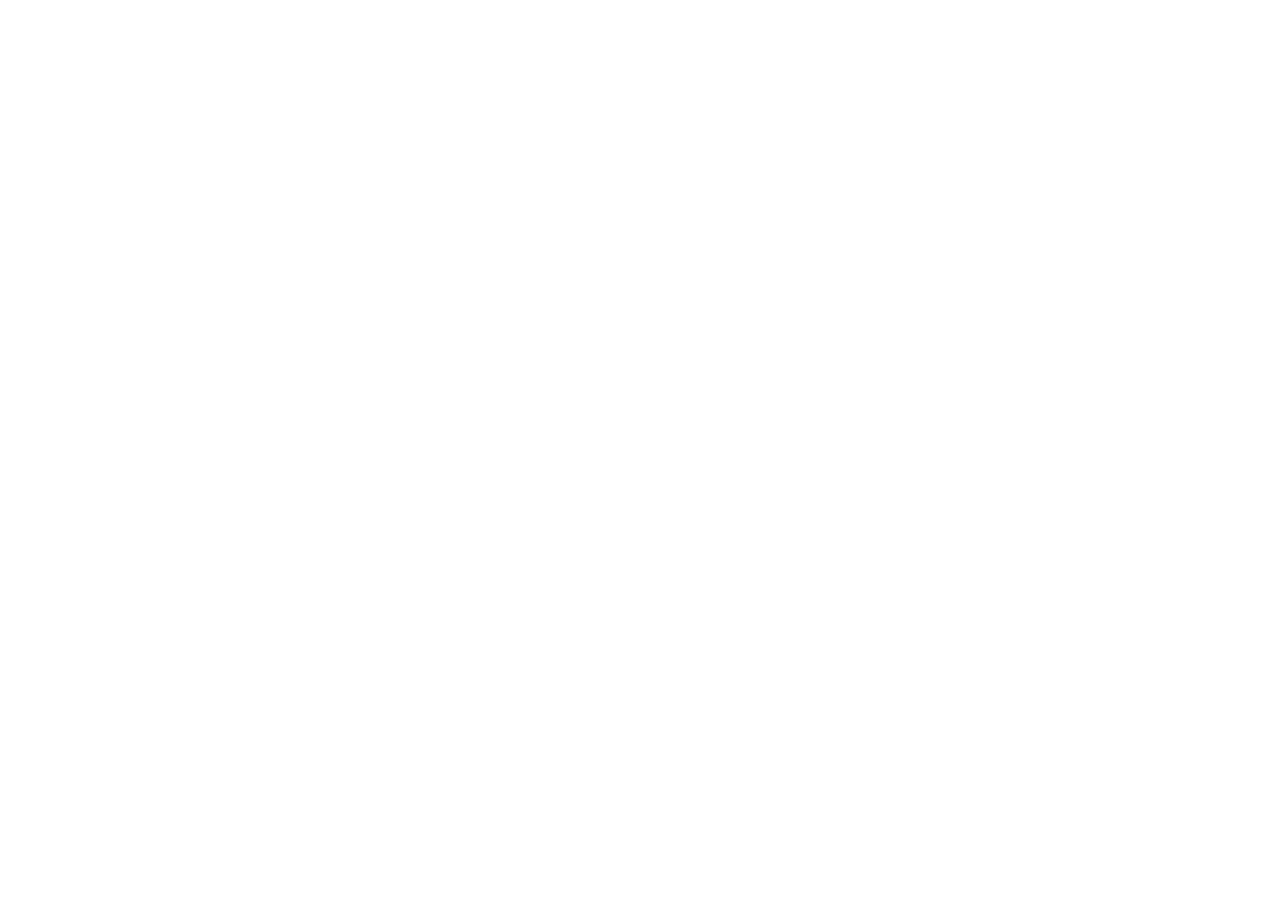
==== about.html @ 271f460a "Set up the Repository and Basic HTML structure" ====
<!DOCTYPE html>
<html lang="en">
<head>
    <meta charset="UTF-8">
    <meta http-equiv="X-UA-Compatible" content="IE=edge">
    <meta name="viewport" content="width=device-width, initial-scale=1.0">
    <title>About us - Web 3.0 Conference</title>
</head>
<body>
    <!-- ==== DESKTOP: Social media Header ==== -->
    <div>

    </div>

    <!-- ==== Navbar ==== -->
    <nav class="nav">

    </nav>

    <!-- ==== Header Section ==== -->
    <header class="header">

    </header>

    <!-- ==== Main Section ==== -->
    <main class="main">

    </main>

    <!-- ==== Times Section ==== -->
    <section class="time">

    </section>

    <!-- ==== DESKTOP: Partner Section ==== -->
    <section class="partner">

    </section>

    <!-- ==== Footer ==== -->
    <footer class="footer">

    </footer>
</body>
</html>
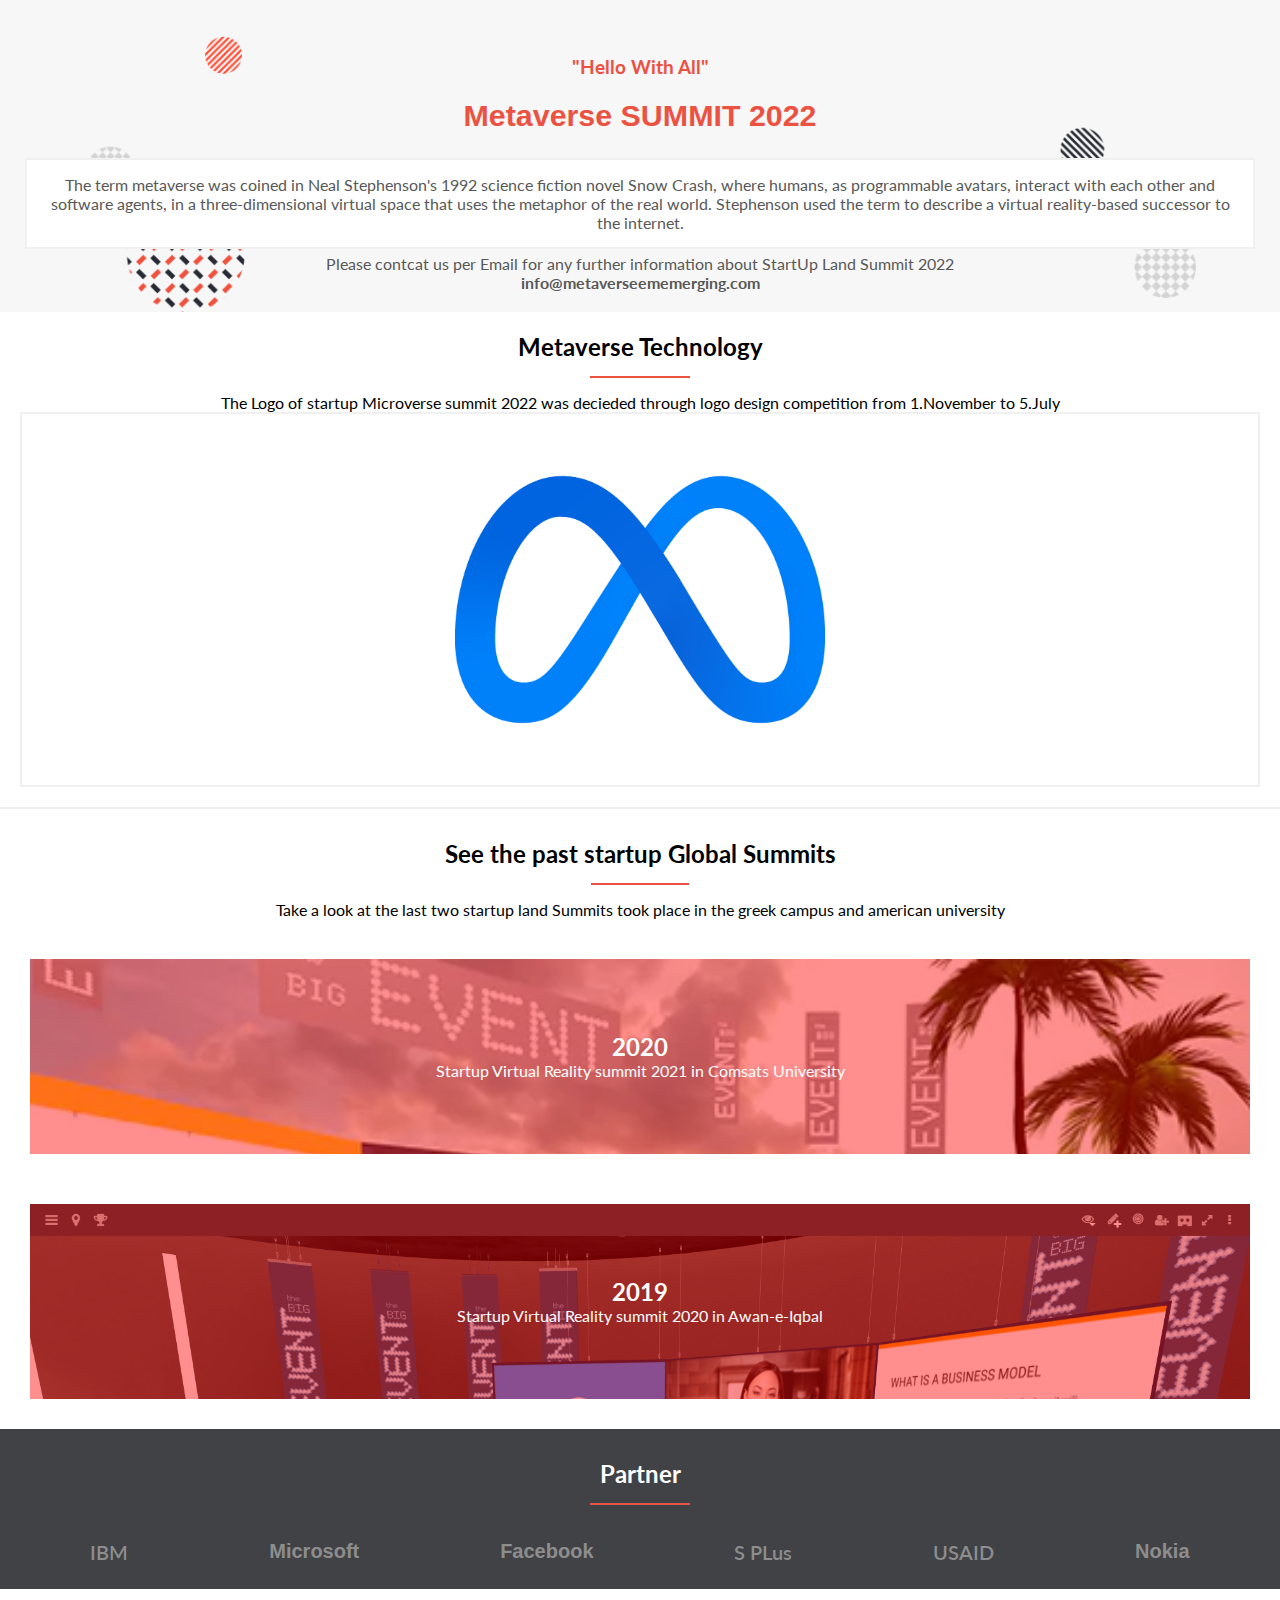
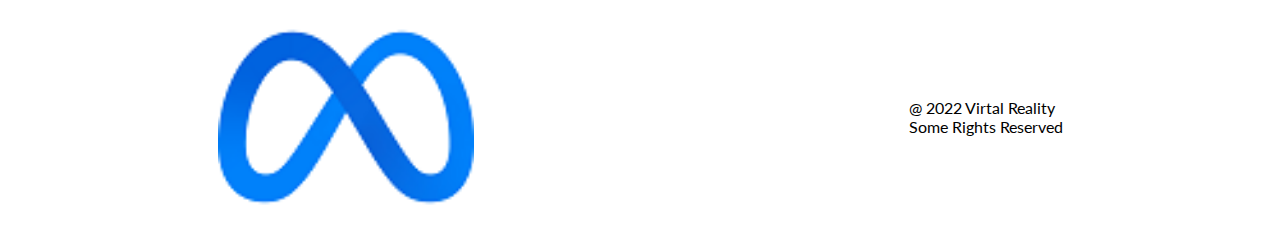
==== commit 2e30adbf: "About Page Mobile Version Completed (Milestone 1)" ====
--- a/about.html
+++ b/about.html
@@ -4,7 +4,10 @@
     <meta charset="UTF-8">
     <meta http-equiv="X-UA-Compatible" content="IE=edge">
     <meta name="viewport" content="width=device-width, initial-scale=1.0">
-    <title>About us - Web 3.0 Conference</title>
+    <title>About us - Metaverse Conference</title>
+    <link rel="stylesheet" href="assets/about.css" />
+    <link rel="stylesheet" href="https://use.fontawesome.com/releases/v5.15.4/css/all.css"
+        integrity="sha384-DyZ88mC6Up2uqS4h/KRgHuoeGwBcD4Ng9SiP4dIRy0EXTlnuz47vAwmeGwVChigm" crossorigin="anonymous">
 </head>
 <body>
     <!-- ==== DESKTOP: Social media Header ==== -->
@@ -14,32 +17,99 @@
 
     <!-- ==== Navbar ==== -->
     <nav class="nav">
-
+        <i class="fas fa-bars"></i>
     </nav>
-
-    <!-- ==== Header Section ==== -->
+<!-- ==== Header Section ==== -->
     <header class="header">
 
+        <h3>"Hello With All"</h3>
+        <h1 class="header__header1">Metaverse SUMMIT 2022</h1>
+        <p class="header__text">
+            The term metaverse was coined in Neal Stephenson's 1992 science fiction 
+            novel Snow Crash, where humans, as programmable avatars, interact with 
+            each other and software agents, in a three-dimensional virtual space that 
+            uses the metaphor of the real world. Stephenson used the term to describe
+             a virtual reality-based successor to the internet.
+        </p>
+        <p>
+            Please contcat us per Email for any further information
+            about StartUp Land Summit 2022
+
+        </p>
+        <p class="header__Email">info@metaverseememerging.com</p>
     </header>
 
-    <!-- ==== Main Section ==== -->
+   <!-- ==== Main Section ==== -->
     <main class="main">
+        <div class="main__heading">
+            <h2>Metaverse Technology</h2>
+            <div class="main__line"></div>
+            <p>The Logo of startup Microverse summit 2022 was decieded through logo design competition from 1.November to
+                5.July</p>
+        </div>
+        <div class="main__logo">
+            <img src="assets/img/startuplogo.png" alt="satrtup" />
+        </div>
 
     </main>
 
     <!-- ==== Times Section ==== -->
     <section class="time">
 
+        <h2> See the past startup Global Summits</h2>
+        <div class="main__heading">
+            <div class="main__line"></div>
+        </div>
+        <p>
+            Take a look at the last two startup
+            land Summits took place in the greek campus
+            and american university
+        </p>
+        <div class="time__one">
+            <div class="time__text">
+                <h2>2020</h2>
+                <p>Startup Virtual Reality summit 2021 in Comsats University</p>
+            </div>
+        </div>
+
+        <div class="time__two">
+            <div class="time__text">
+                <h2>2019</h2>
+                <p>Startup Virtual Reality summit 2020 in Awan-e-Iqbal</p>
+
+            </div>
+        </div>
     </section>
 
     <!-- ==== DESKTOP: Partner Section ==== -->
     <section class="partner">
+        <h2>Partner</h2>
+        <div class="main__heading">
+            <div class="main__line"></div>
+        </div>
+        <div class="partner__logos">
+            <span class="partner__logos__type1">IBM</span>
+            <span class="partner__logos__type2">Microsoft</span>
+            <span class="partner__logos__type2">Facebook</span>
+            <span class="partner__logos__type1">S PLus</span>
+            <span class="partner__logos__type1">USAID</span>
+            <span class="partner__logos__type2">Nokia</span>
+        </div>
 
     </section>
 
     <!-- ==== Footer ==== -->
     <footer class="footer">
 
+    <footer>
+        <div class="footer__container">
+            <img src="assets/img/logo.png" alt="startup">
+            <div class="footer__container__content">
+                <p>@ 2022 Virtal Reality</p>
+                <p>Some Rights Reserved </p>
+            </div>
+        </div>
     </footer>
+
 </body>
 </html>--- a/assets/about.css
+++ b/assets/about.css
@@ -0,0 +1,171 @@
+@import url('https://fonts.googleapis.com/css2?family=Lato:ital,wght@0,100;0,300;0,400;0,700;0,900;1,100;1,300;1,400;1,700;1,900&display=swap');
+@import url('http://fonts.cdnfonts.com/css/cocogoose');
+
+body {
+  font-family: 'Lato', sans-serif;
+  font-weight: 400;
+}
+
+* {
+  margin: 0;
+  padding: 0;
+}
+
+.nav {
+  background-color: #f7f7f7;
+}
+
+i {
+  font-size: 30px;
+  margin: 20px 0 0 20px;
+}
+
+.header {
+  background-image: url('img/about-bg.png');
+  background-size: contain;
+  background-position: center;
+  background-repeat: no-repeat;
+  color: #585858;
+  text-align: center;
+  padding: 20px;
+  background-color: #f7f7f7;
+}
+
+.header h3 {
+  color: #ec5242;
+}
+
+.header__header1 {
+  font-family: 'COCOGOOSE', sans-serif;
+  padding: 20px 0;
+  font-size: 1.9em;
+  font-weight: 700;
+  color: #ec5242;
+}
+
+.header__text {
+  padding: 15px;
+  border: 2px solid #f0f0f0;
+  background-color: #fff;
+  margin: 5px;
+}
+
+.header__Email {
+  font-weight: bold;
+  font-style: underline;
+}
+
+.main {
+  text-align: center;
+  padding: 20px;
+  border-bottom: 2px solid #f0f0f0;
+}
+
+.main__line {
+  width: 8%;
+  height: 2px;
+  background-color: #ec5242;
+  margin: 15px 0;
+}
+
+.main__heading {
+  display: flex;
+  flex-direction: column;
+  align-items: center;
+}
+
+.main__logo {
+  border: 2px solid #f0f0f0;
+  display: flex;
+  justify-content: center;
+  align-items: center;
+}
+
+.main__logo img {
+  width: 30%;
+  height: 30%;
+}
+
+.time {
+  text-align: center;
+  padding: 30px;
+}
+
+.time__one {
+  color: white;
+  background-image: url('img/summit1.jpeg');
+  min-height: 195px;
+  background-position: cover;
+  background-repeat: no-repeat;
+  background-size: 100%;
+  position: relative;
+  margin-top: 40px;
+  box-shadow: inset 0 0 0 2000px rgba(255, 0, 0, 0.438);
+}
+
+.time__text {
+  position: absolute;
+  top: 50%;
+  right: 50%;
+  transform: translate(50%, -50%);
+}
+
+.time__two {
+  margin-top: 50px;
+  position: relative;
+  color: white;
+  background-image: url('img/summit2.jpeg');
+  min-height: 195px;
+  background-repeat: no-repeat;
+  background-position: cover;
+  background-size: 100%;
+  box-shadow: inset 0 0 0 2000px rgba(255, 0, 0, 0.438);
+}
+
+.partner {
+  background-color: #414246;
+  text-align: center;
+  padding: 0 20px;
+}
+
+.partner h2 {
+  color: #fff;
+  padding-top: 30px;
+}
+
+.partner__logos {
+  display: flex;
+  justify-content: space-around;
+  flex-wrap: wrap;
+  font-weight: 600;
+  font-size: 20px;
+  color: #8d8d8d;
+  margin-top: 10px;
+}
+
+.partner__logos span {
+  padding-bottom: 15px;
+  margin: 10px;
+}
+
+.partner__logos__type1 {
+  font-family: 'Lato', sans-serif;
+}
+
+.partner__logos__type2 {
+  font-family: 'COCOGOOSE', sans-serif;
+}
+
+.footer__container {
+  display: flex;
+  justify-content: space-around;
+}
+
+.footer__container img {
+  width: 20%;
+  height: 15%;
+}
+
+.footer__container__content {
+  align-self: center;
+}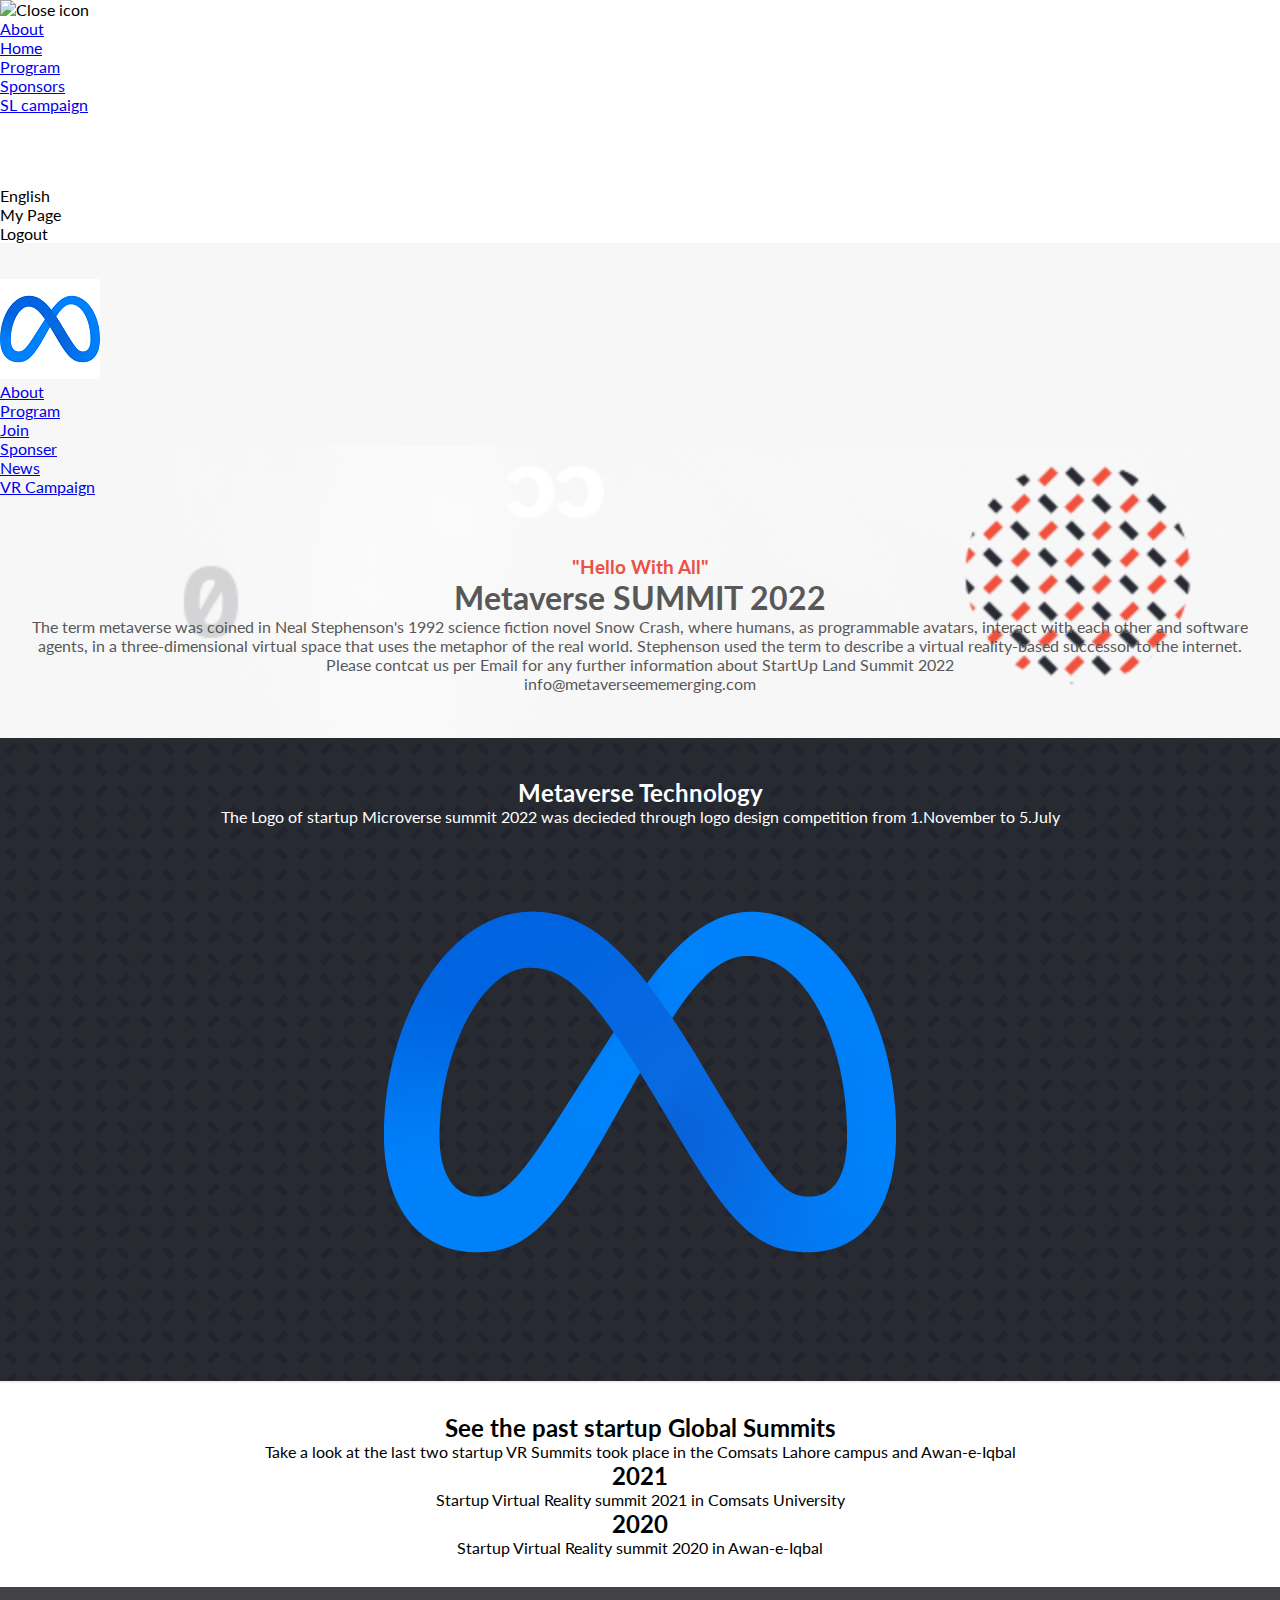
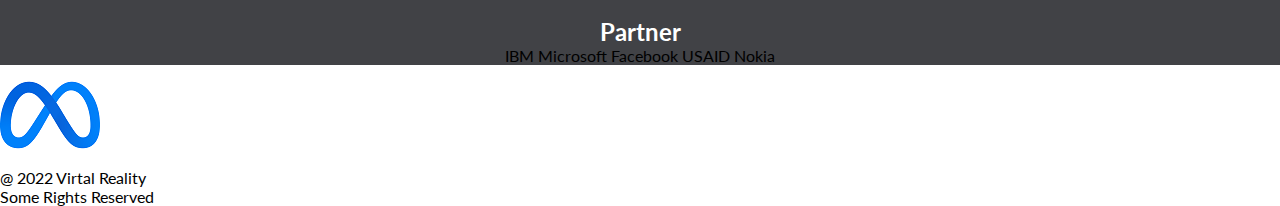
==== commit 062f17bb: "JS added to show speakers dynamically" ====
--- a/about.html
+++ b/about.html
@@ -6,25 +6,56 @@
     <meta name="viewport" content="width=device-width, initial-scale=1.0">
     <title>About us - Metaverse Conference</title>
     <link rel="stylesheet" href="assets/about.css" />
+    <link rel="stylesheet" href="assets/style.css" />
     <link rel="stylesheet" href="https://use.fontawesome.com/releases/v5.15.4/css/all.css"
         integrity="sha384-DyZ88mC6Up2uqS4h/KRgHuoeGwBcD4Ng9SiP4dIRy0EXTlnuz47vAwmeGwVChigm" crossorigin="anonymous">
 </head>
 <body>
-    <!-- ==== DESKTOP: Social media Header ==== -->
-    <div>
+  <!-- ==== Mobile: Main Menu ==== -->
+  <div id="navbar-overlay" class="overlay-background">
+    <a class="closeIcon"><img src="assets/img/close.png" alt="Close icon"></a>
+    <ul class="overlay-content">
+        <li><a class="one" href="about.html">About</a></li>
+        <li><a href="index.html">Home</a></li>
+        <li><a href="#program">Program</a></li>
+        <li><a href="#sponsor">Sponsors</a></li>
+        <li class="menu-item-border"><a class="item-link" href="#">SL campaign </a></li>
+    </ul>
+</div>
+<!-- ==== DESKTOP: Social media Header ==== -->
+<div class="social">
+    <div> <i class="fab fa-twitter"></i></div>
+    <div> <i class="fab fa-facebook-f"></i></div>
+    <div>English</div>
+    <div>My Page</div>
+    <div>Logout</div>
+</div>
 
-    </div>
-
-    <!-- ==== Navbar ==== -->
-    <nav class="nav">
-        <i class="fas fa-bars"></i>
+<!-- ==== Navbar ==== -->
+<header class="nav">
+    <nav class="navbar-humberger">
+        <div class="icon-tab" id="humberger">
+            <i class="fas fa-bars"></i>
+        </div>
     </nav>
+     <!-- ==== Desktop: Main Menu ==== -->
+    <ul class="desktp_menu">
+        <li class="desktp_menu_item desktp_menu_logo"><a href="index.html"><img src="assets/img/logo.png"
+                    alt="startup" /></a></li>
+        <li><a class="active" href="about.html">About</a></li>
+        <li><a href="#program">Program</a></li>
+        <li><a href="#">Join</a></li>
+        <li><a href="#sponsor">Sponser</a></li>
+        <li><a href="#">News</a></li>
+        <li class="item-border"><a href="#" class="item-link">VR Campaign</a></li>
+    </ul>
+</header>
 <!-- ==== Header Section ==== -->
     <header class="header">
 
         <h3>"Hello With All"</h3>
-        <h1 class="header__header1">Metaverse SUMMIT 2022</h1>
-        <p class="header__text">
+        <h1 class="header_header1">Metaverse SUMMIT 2022</h1>
+        <p class="header_text">
             The term metaverse was coined in Neal Stephenson's 1992 science fiction 
             novel Snow Crash, where humans, as programmable avatars, interact with 
             each other and software agents, in a three-dimensional virtual space that 
@@ -36,18 +67,18 @@
             about StartUp Land Summit 2022
 
         </p>
-        <p class="header__Email">info@metaverseememerging.com</p>
+        <p class="header_Email">info@metaverseememerging.com</p>
     </header>
 
    <!-- ==== Main Section ==== -->
     <main class="main">
-        <div class="main__heading">
+        <div class="main_heading">
             <h2>Metaverse Technology</h2>
-            <div class="main__line"></div>
+            <div class="main_line"></div>
             <p>The Logo of startup Microverse summit 2022 was decieded through logo design competition from 1.November to
                 5.July</p>
         </div>
-        <div class="main__logo">
+        <div class="main_logo">
             <img src="assets/img/startuplogo.png" alt="satrtup" />
         </div>
 
@@ -57,26 +88,28 @@
     <section class="time">
 
         <h2> See the past startup Global Summits</h2>
-        <div class="main__heading">
-            <div class="main__line"></div>
+        <div class="main_heading">
+            <div class="main_line"></div>
         </div>
-        <p>
+        <p class="time_p">
             Take a look at the last two startup
-            land Summits took place in the greek campus
-            and american university
+            VR Summits took place in the Comsats Lahore campus
+            and Awan-e-Iqbal
         </p>
-        <div class="time__one">
-            <div class="time__text">
-                <h2>2020</h2>
-                <p>Startup Virtual Reality summit 2021 in Comsats University</p>
+        <div class="time_container">
+            <div class="time_one">
+                <div class="time_text">
+                    <h2>2021</h2>
+                    <p>Startup Virtual Reality summit 2021 in Comsats University</p>
+                </div>
             </div>
-        </div>
 
-        <div class="time__two">
-            <div class="time__text">
-                <h2>2019</h2>
-                <p>Startup Virtual Reality summit 2020 in Awan-e-Iqbal</p>
+            <div class="time_two">
+                <div class="time_text">
+                    <h2>2020</h2>
+                    <p>Startup Virtual Reality summit 2020 in Awan-e-Iqbal</p>
 
+                </div>
             </div>
         </div>
     </section>
@@ -84,16 +117,15 @@
     <!-- ==== DESKTOP: Partner Section ==== -->
     <section class="partner">
         <h2>Partner</h2>
-        <div class="main__heading">
-            <div class="main__line"></div>
+        <div class="main_heading">
+            <div class="main_line"></div>
         </div>
-        <div class="partner__logos">
-            <span class="partner__logos__type1">IBM</span>
-            <span class="partner__logos__type2">Microsoft</span>
-            <span class="partner__logos__type2">Facebook</span>
-            <span class="partner__logos__type1">S PLus</span>
-            <span class="partner__logos__type1">USAID</span>
-            <span class="partner__logos__type2">Nokia</span>
+        <div class="partner_logos">
+            <span class="partner_logos_type1">IBM</span>
+            <span class="partner_logos_type2">Microsoft</span>
+            <span class="partner_logos_type2">Facebook</span>
+            <span class="partner_logos_type1">USAID</span>
+            <span class="partner_logos_type2">Nokia</span>
         </div>
 
     </section>
@@ -102,9 +134,9 @@
     <footer class="footer">
 
     <footer>
-        <div class="footer__container">
+        <div class="footer_container">
             <img src="assets/img/logo.png" alt="startup">
-            <div class="footer__container__content">
+            <div class="footer_container_content">
                 <p>@ 2022 Virtal Reality</p>
                 <p>Some Rights Reserved </p>
             </div>
--- a/assets/style.css
+++ b/assets/style.css
@@ -0,0 +1,159 @@
+@import url('https://fonts.googleapis.com/css2?family=Lato:ital,wght@0,100;0,300;0,400;0,700;0,900;1,100;1,300;1,400;1,700;1,900&display=swap');
+
+body {
+  font-family: 'Lato', sans-serif;
+  font-weight: 400;
+}
+
+* {
+  margin: 0;
+  padding: 0;
+}
+
+i {
+  font-size: 30px;
+  margin: 20px 0 0 20px;
+}
+
+i:hover {
+  color: white;
+}
+
+.header {
+  background-image: url('img/mobile-bg.png');
+  background-size: cover;
+  background-position: center;
+  margin-top: -50px;
+  padding: 110px 10px 45px 10px;
+  color: #585858;
+}
+
+.header__header1 {
+  font-family: 'Lato', sans-serif;
+  padding: 20px 0;
+  font-size: 1.9em;
+  font-weight: 900;
+  color: #ec5242;
+}
+
+.header__text {
+  padding: 20px;
+  border: 3.5px solid #fff;
+  background-color: #f7f7f7;
+  margin: 5px;
+}
+
+.main {
+  background-image: url('img/main-bg.png');
+  background-color: #272a31;
+  color: #fff;
+  padding: 40px 0;
+}
+
+.main__line {
+  width: 15%;
+  height: 2px;
+  background-color: #ec5242;
+  margin-top: 15px;
+}
+
+.main__heading {
+  display: flex;
+  flex-direction: column;
+  align-items: center;
+}
+
+.main__List {
+  padding-top: 30px;
+}
+
+.main__List__item {
+  display: grid;
+  grid-template-columns: 18% 18% 58%;
+  background-color: #5f5f5f50;
+  grid-column-gap: 3%;
+  padding: 4% 1%;
+  margin: 20px;
+}
+
+.main__List__item__SubItem {
+  align-self: center;
+}
+
+.main__List__item__title {
+  color: #ec5242;
+}
+
+.btn-container {
+  display: flex;
+  justify-content: center;
+  margin-top: 40px;
+}
+
+.main-btn {
+  padding: 30px 15%;
+  background-color: #ec5242;
+  color: #fff;
+  border-style: none;
+  font-size: 20px;
+}
+
+.speakers {
+  min-height: 500px;
+  padding: 10px;
+}
+
+.speakers__line {
+  width: 15%;
+  height: 2px;
+  background-color: #ec5242;
+  margin-top: 15px;
+}
+
+.speakers__heading {
+  display: flex;
+  flex-direction: column;
+  align-items: center;
+}
+
+.speakers__list__item {
+  display: grid;
+  grid-template-columns: 35% 57%;
+  grid-column-gap: 8%;
+  margin-top: 40px;
+}
+
+.speaker__list__item__img {
+  background-image: url('img/speakersbg.jpg');
+  background-size: 40% 40%;
+  background-repeat: no-repeat;
+  background-position-x: 0;
+  background-position-y: 0;
+}
+
+.speaker__list__item__img img {
+  width: 100%;
+  height: 100%;
+  padding-left: 12%;
+  padding-top: 12%;
+}
+
+.speaker__list__item__content {
+  padding-top: 8%;
+}
+
+.speaker__list__item__content__bio {
+  font-style: italic;
+  color: #ec5242;
+}
+
+.speakers__bio__line {
+  width: 8%;
+  height: 2px;
+  background-color: #d3d3d3;
+  margin: 10px 0;
+}
+
+.speaker__list__item__content p {
+  font-size: 12px;
+}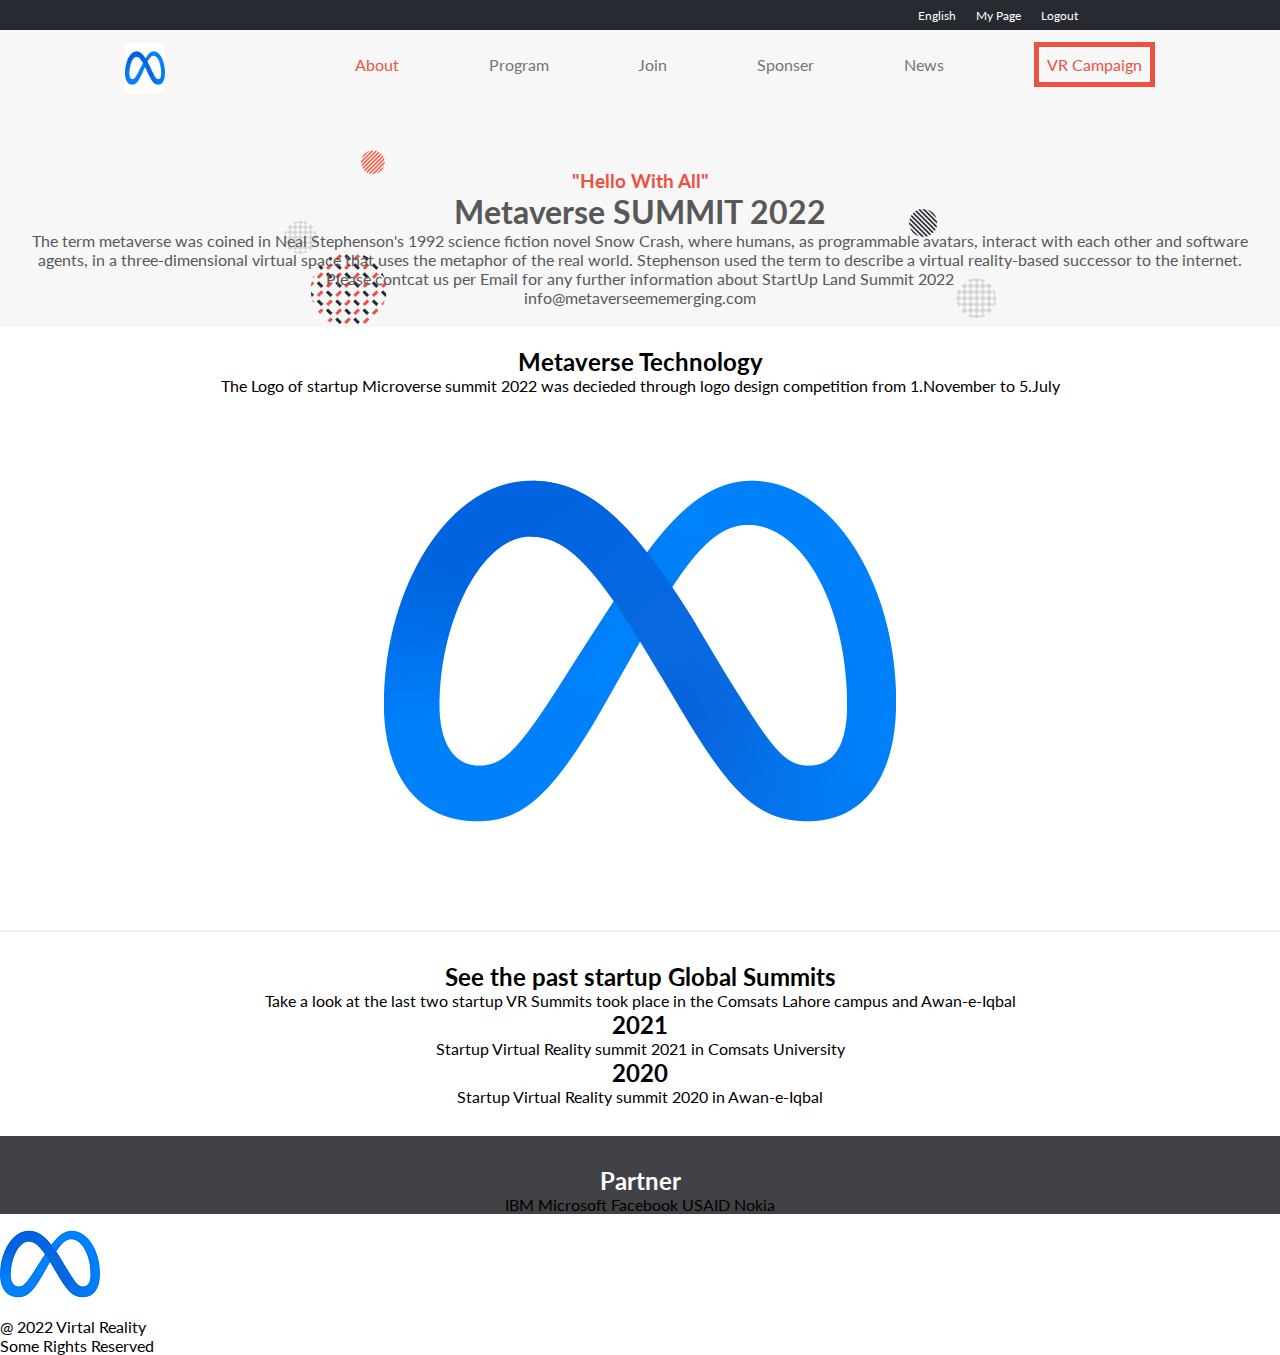
==== commit ec953f87: "Format HTML code" ====
--- a/about.html
+++ b/about.html
@@ -1,5 +1,6 @@
 <!DOCTYPE html>
 <html lang="en">
+
 <head>
     <meta charset="UTF-8">
     <meta http-equiv="X-UA-Compatible" content="IE=edge">
@@ -10,57 +11,58 @@
     <link rel="stylesheet" href="https://use.fontawesome.com/releases/v5.15.4/css/all.css"
         integrity="sha384-DyZ88mC6Up2uqS4h/KRgHuoeGwBcD4Ng9SiP4dIRy0EXTlnuz47vAwmeGwVChigm" crossorigin="anonymous">
 </head>
+
 <body>
-  <!-- ==== Mobile: Main Menu ==== -->
-  <div id="navbar-overlay" class="overlay-background">
-    <a class="closeIcon"><img src="assets/img/close.png" alt="Close icon"></a>
-    <ul class="overlay-content">
-        <li><a class="one" href="about.html">About</a></li>
-        <li><a href="index.html">Home</a></li>
-        <li><a href="#program">Program</a></li>
-        <li><a href="#sponsor">Sponsors</a></li>
-        <li class="menu-item-border"><a class="item-link" href="#">SL campaign </a></li>
-    </ul>
-</div>
-<!-- ==== DESKTOP: Social media Header ==== -->
-<div class="social">
-    <div> <i class="fab fa-twitter"></i></div>
-    <div> <i class="fab fa-facebook-f"></i></div>
-    <div>English</div>
-    <div>My Page</div>
-    <div>Logout</div>
-</div>
+    <!-- ==== Mobile: Main Menu ==== -->
+    <div id="navbar-overlay" class="overlay-background">
+        <a class="closeIcon"><img src="assets/img/close.png" alt="Close icon"></a>
+        <ul class="overlay-content">
+            <li><a class="one" href="about.html">About</a></li>
+            <li><a href="index.html">Home</a></li>
+            <li><a href="#program">Program</a></li>
+            <li><a href="#sponsor">Sponsors</a></li>
+            <li class="menu-item-border"><a class="item-link" href="#">SL campaign </a></li>
+        </ul>
+    </div>
+    <!-- ==== DESKTOP: Social media Header ==== -->
+    <div class="social">
+        <div> <i class="fab fa-twitter"></i></div>
+        <div> <i class="fab fa-facebook-f"></i></div>
+        <div>English</div>
+        <div>My Page</div>
+        <div>Logout</div>
+    </div>
 
-<!-- ==== Navbar ==== -->
-<header class="nav">
-    <nav class="navbar-humberger">
-        <div class="icon-tab" id="humberger">
-            <i class="fas fa-bars"></i>
-        </div>
-    </nav>
-     <!-- ==== Desktop: Main Menu ==== -->
-    <ul class="desktp_menu">
-        <li class="desktp_menu_item desktp_menu_logo"><a href="index.html"><img src="assets/img/logo.png"
-                    alt="startup" /></a></li>
-        <li><a class="active" href="about.html">About</a></li>
-        <li><a href="#program">Program</a></li>
-        <li><a href="#">Join</a></li>
-        <li><a href="#sponsor">Sponser</a></li>
-        <li><a href="#">News</a></li>
-        <li class="item-border"><a href="#" class="item-link">VR Campaign</a></li>
-    </ul>
-</header>
-<!-- ==== Header Section ==== -->
+    <!-- ==== Navbar ==== -->
+    <header class="nav">
+        <nav class="navbar-humberger">
+            <div class="icon-tab" id="humberger">
+                <i class="fas fa-bars"></i>
+            </div>
+        </nav>
+        <!-- ==== Desktop: Main Menu ==== -->
+        <ul class="desktp_menu">
+            <li class="desktp_menu_item desktp_menu_logo"><a href="index.html"><img src="assets/img/logo.png"
+                        alt="startup" /></a></li>
+            <li><a class="active" href="about.html">About</a></li>
+            <li><a href="#program">Program</a></li>
+            <li><a href="#">Join</a></li>
+            <li><a href="#sponsor">Sponser</a></li>
+            <li><a href="#">News</a></li>
+            <li class="item-border"><a href="#" class="item-link">VR Campaign</a></li>
+        </ul>
+    </header>
+    <!-- ==== Header Section ==== -->
     <header class="header">
 
         <h3>"Hello With All"</h3>
         <h1 class="header_header1">Metaverse SUMMIT 2022</h1>
         <p class="header_text">
-            The term metaverse was coined in Neal Stephenson's 1992 science fiction 
-            novel Snow Crash, where humans, as programmable avatars, interact with 
-            each other and software agents, in a three-dimensional virtual space that 
+            The term metaverse was coined in Neal Stephenson's 1992 science fiction
+            novel Snow Crash, where humans, as programmable avatars, interact with
+            each other and software agents, in a three-dimensional virtual space that
             uses the metaphor of the real world. Stephenson used the term to describe
-             a virtual reality-based successor to the internet.
+            a virtual reality-based successor to the internet.
         </p>
         <p>
             Please contcat us per Email for any further information
@@ -70,12 +72,13 @@
         <p class="header_Email">info@metaverseememerging.com</p>
     </header>
 
-   <!-- ==== Main Section ==== -->
+    <!-- ==== Main Section ==== -->
     <main class="main">
         <div class="main_heading">
             <h2>Metaverse Technology</h2>
             <div class="main_line"></div>
-            <p>The Logo of startup Microverse summit 2022 was decieded through logo design competition from 1.November to
+            <p>The Logo of startup Microverse summit 2022 was decieded through logo design competition from 1.November
+                to
                 5.July</p>
         </div>
         <div class="main_logo">
@@ -133,15 +136,16 @@
     <!-- ==== Footer ==== -->
     <footer class="footer">
 
-    <footer>
-        <div class="footer_container">
-            <img src="assets/img/logo.png" alt="startup">
-            <div class="footer_container_content">
-                <p>@ 2022 Virtal Reality</p>
-                <p>Some Rights Reserved </p>
+        <footer>
+            <div class="footer_container">
+                <img src="assets/img/logo.png" alt="startup">
+                <div class="footer_container_content">
+                    <p>@ 2022 Virtal Reality</p>
+                    <p>Some Rights Reserved </p>
+                </div>
             </div>
-        </div>
-    </footer>
+        </footer>
+        <script src="assets/script.js"></script>
+</body>
 
-</body>
 </html>--- a/assets/style.css
+++ b/assets/style.css
@@ -1,159 +1,154 @@
-@import url('https://fonts.googleapis.com/css2?family=Lato:ital,wght@0,100;0,300;0,400;0,700;0,900;1,100;1,300;1,400;1,700;1,900&display=swap');
+html {
+    scroll-behavior: smooth;
+  }
+  
+  #humberger {
+    display: block;
+  }
+  
+  i {
+    font-size: 30px;
+    margin: 20px 0 0 20px;
+  }
+  
+  .desktp_menu {
+    display: none;
+  }
+  
+  .social {
+    display: none;
+  }
+  
+  /* overlay */
+  
+  .overlay-background {
+    height: 100%;
+    width: 0;
+    position: fixed;
+    z-index: 1;
+    left: 0;
+    top: 0;
+    background-color: rgba(37, 37, 37, 0.747);
+    overflow-x: hidden;
+  }
+  
+  .overlay-content {
+    position: relative;
+    top: 10%;
+    text-align: left;
+  }
+  
+  a {
+    color: #757474;
+  }
+  
+  .overlay-background a {
+    padding: 15px;
+    text-decoration: none;
+    display: block;
+    transition: 0.3s;
+    font-size: 32px;
+    font-style: normal;
+    font-weight: 450;
+    line-height: 44px;
+    text-align: left;
+    color: #fff;
+  }
+  
+  .overlay-background .closeIcon {
+    position: absolute;
+    top: 0;
+    right: 15px;
+    cursor: pointer;
+  }
+  
+  .blur {
+    filter: blur(8px);
+  }
+  
+  .menu-item-border {
+    border: 5px solid #ec5242;
+    padding: 8px;
+    color: #ec5242;
+    width: 60%;
+  }
+  
+  .item-link {
+    color: #ec5242;
+  }
+  
+  a:hover {
+    color: #ec5242;
+  }
+  
+  @media screen and (min-width: 768px) {
+    .social {
+      height: 30px;
+      background-color: #272a31;
+      color: #fff;
+      padding: 0;
+      margin: 0;
+      font-size: 12px;
+      display: flex;
+      justify-content: flex-end;
+      align-items: center;
+      padding-right: 15%;
+    }
+  
+    .social > div {
+      padding: 0 10px;
+    }
+  
+    .social i {
+      font-size: 14px;
+      margin-bottom: 20px;
+    }
 
-body {
-  font-family: 'Lato', sans-serif;
-  font-weight: 400;
-}
-
-* {
-  margin: 0;
-  padding: 0;
-}
-
-i {
-  font-size: 30px;
-  margin: 20px 0 0 20px;
-}
-
-i:hover {
-  color: white;
-}
-
-.header {
-  background-image: url('img/mobile-bg.png');
-  background-size: cover;
-  background-position: center;
-  margin-top: -50px;
-  padding: 110px 10px 45px 10px;
-  color: #585858;
-}
-
-.header__header1 {
-  font-family: 'Lato', sans-serif;
-  padding: 20px 0;
-  font-size: 1.9em;
-  font-weight: 900;
-  color: #ec5242;
-}
-
-.header__text {
-  padding: 20px;
-  border: 3.5px solid #fff;
-  background-color: #f7f7f7;
-  margin: 5px;
-}
-
-.main {
-  background-image: url('img/main-bg.png');
-  background-color: #272a31;
-  color: #fff;
-  padding: 40px 0;
-}
-
-.main__line {
-  width: 15%;
-  height: 2px;
-  background-color: #ec5242;
-  margin-top: 15px;
-}
-
-.main__heading {
-  display: flex;
-  flex-direction: column;
-  align-items: center;
-}
-
-.main__List {
-  padding-top: 30px;
-}
-
-.main__List__item {
-  display: grid;
-  grid-template-columns: 18% 18% 58%;
-  background-color: #5f5f5f50;
-  grid-column-gap: 3%;
-  padding: 4% 1%;
-  margin: 20px;
-}
-
-.main__List__item__SubItem {
-  align-self: center;
-}
-
-.main__List__item__title {
-  color: #ec5242;
-}
-
-.btn-container {
-  display: flex;
-  justify-content: center;
-  margin-top: 40px;
-}
-
-.main-btn {
-  padding: 30px 15%;
-  background-color: #ec5242;
-  color: #fff;
-  border-style: none;
-  font-size: 20px;
-}
-
-.speakers {
-  min-height: 500px;
-  padding: 10px;
-}
-
-.speakers__line {
-  width: 15%;
-  height: 2px;
-  background-color: #ec5242;
-  margin-top: 15px;
-}
-
-.speakers__heading {
-  display: flex;
-  flex-direction: column;
-  align-items: center;
-}
-
-.speakers__list__item {
-  display: grid;
-  grid-template-columns: 35% 57%;
-  grid-column-gap: 8%;
-  margin-top: 40px;
-}
-
-.speaker__list__item__img {
-  background-image: url('img/speakersbg.jpg');
-  background-size: 40% 40%;
-  background-repeat: no-repeat;
-  background-position-x: 0;
-  background-position-y: 0;
-}
-
-.speaker__list__item__img img {
-  width: 100%;
-  height: 100%;
-  padding-left: 12%;
-  padding-top: 12%;
-}
-
-.speaker__list__item__content {
-  padding-top: 8%;
-}
-
-.speaker__list__item__content__bio {
-  font-style: italic;
-  color: #ec5242;
-}
-
-.speakers__bio__line {
-  width: 8%;
-  height: 2px;
-  background-color: #d3d3d3;
-  margin: 10px 0;
-}
-
-.speaker__list__item__content p {
-  font-size: 12px;
-}+    .social i:hover {
+      font-size: 14px;
+      margin-bottom: 20px;
+      transition: transform 1s;
+      transform: rotate(360deg);
+    }
+  
+    #humberger {
+      display: none;
+    }
+  
+    .nav {
+      height: 120px;
+    }
+  
+    .desktp_menu {
+      list-style: none;
+      display: flex;
+      justify-content: space-around;
+      align-items: center;
+      padding: 3px 80px 0 80px;
+    }
+  
+    .active {
+      color: #ec5242;
+    }
+  
+    .desktp_menu_logo {
+      margin-right: 90px;
+    }
+  
+    a:link {
+      text-decoration: none;
+    }
+  
+    .desktp_menu img {
+      width: 80%;
+      height: 50px;
+      margin-top: 10px;
+    }
+  
+    .item-border {
+      border: 5px solid #ec5242;
+      padding: 8px;
+      color: #ec5242;
+    }
+  }
+  